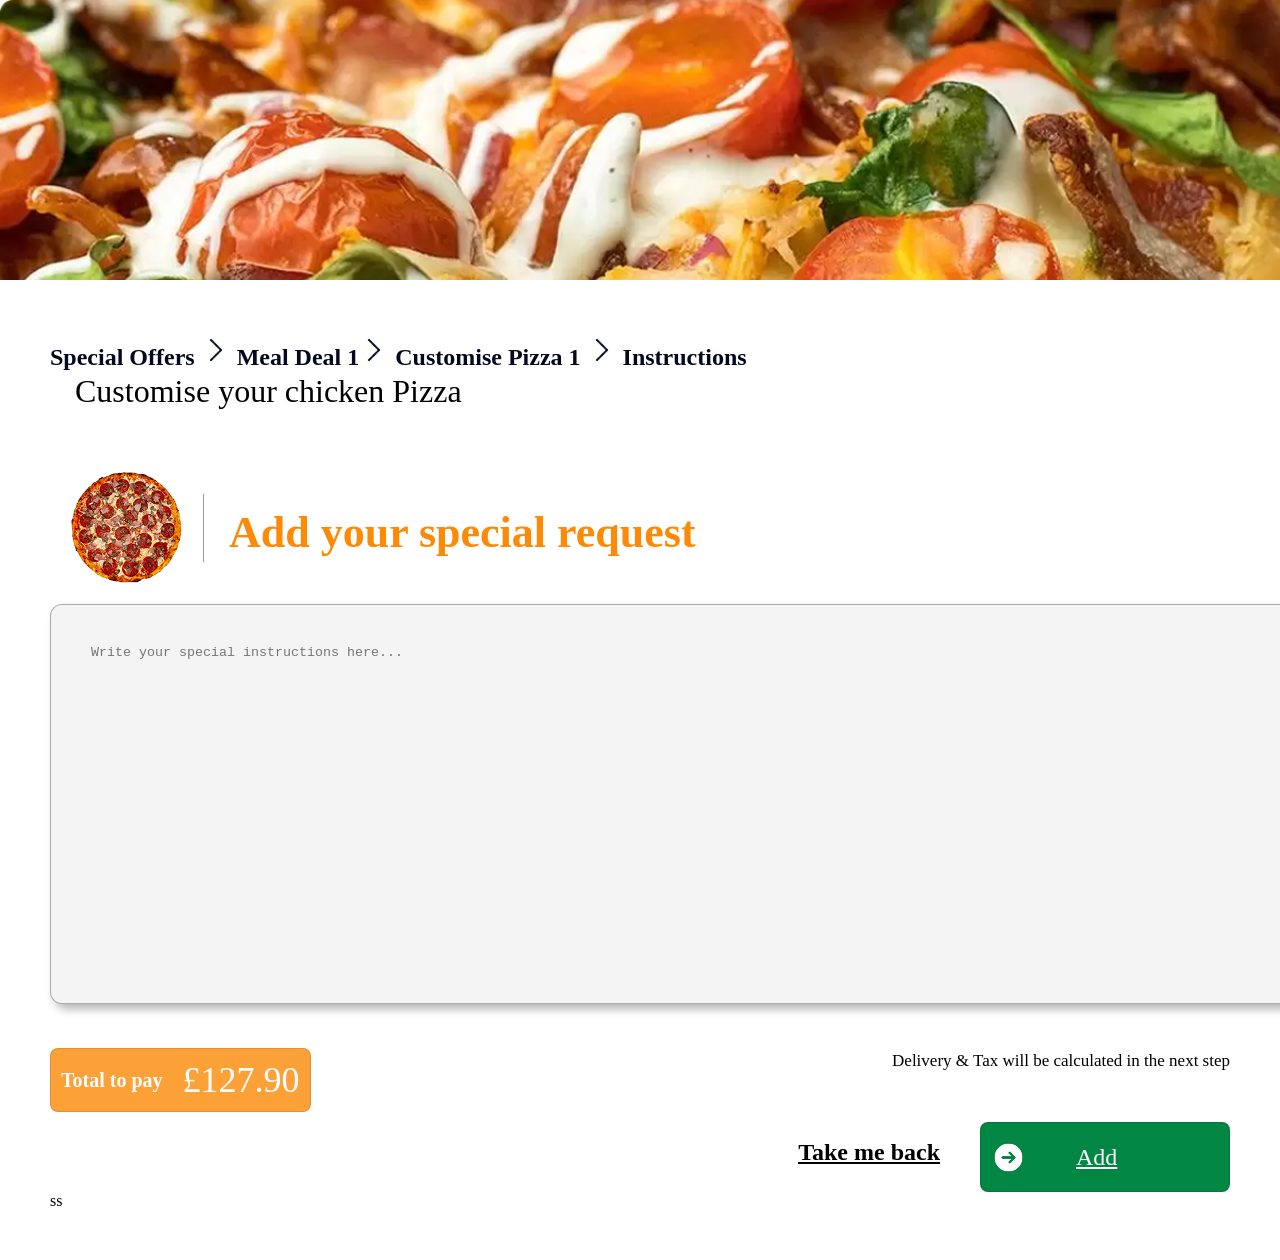
==== add-request/add-request.html @ 506991a3 "Designed a simple Food Delivery Website" ====
<!DOCTYPE html>
<html lang="en">
<head>
    <meta charset="UTF-8">
    <meta name="viewport" content="width=device-width, initial-scale=1.0">
    <title>Add your Request</title>
    <link rel="stylesheet" href="./add-request.css">
</head>
<body>
    <section class="bg"></section>
    <section class="add">
        <div class="add-req">
            <h3>Special Offers <img src="../home/images/Back.png" alt=""> Meal Deal 1<img src="../home/images/Back.png" alt=""> Customise Pizza 1 <img src="../home/images/Back.png" alt=""> Instructions</h3>
            <p style="font-size: 32px; margin-left: 25px; line-height: 40px;">Customise your chicken Pizza</p>
        </div>
        <div class="sel-op">
            <img src="../home/images/Polo.png" alt="">
            <div class="pizzamenText">
                <h4 style="font-size: 44px; line-height: 58px; margin-left: 15px; color: #FC8A06; text-align: center;">Add your special request</h4>
            </div>
        </div>
        <div class="textarea">
            <form action="">
                <textarea name="instruction" id="" placeholder="Write your special instructions here..."></textarea>
            </form>
        </div>
        <div class="tot-del">
            <div class="total-pay"><h4>Total to pay</h4><p>£127.90</p></div>
            <p style="font-size: 17px;line-height: 25px; align-items: center;">Delivery & Tax will be calculated in the next step</p>
        </div>
        <div class="take-back">
            <a href="../customize-pizza/customize.html"><h4 style="text-decoration: solid black underline; font-size: 24px; color: black;">Take me back</h4></a>
            <div class="next">
                <img src="../home/images/Forward Button (1).png" alt="">
                <a href=""><p style="text-decoration: solid white underline; color: white;">Add</p></a>
            </div>
        </div>ss
    </section>
</body>
</html>
---- add-request/add-request.css ----
*{
    margin: 0;
    padding: 0;
    box-sizing: border-box;
}

.bg{
    background-image: url("../home/images/cusPizza.png");
    height: 280px;
    width: 1350px;
    background-size: cover;
    background-repeat: no-repeat;
}
.add{
    background-color: white;
    padding: 50px;
}
.add-req h3{
    font-size: 24px;
    color: #03081F;
}
.add-req h3 img{
    width: 30px;
    height: 30px;
    margin-top: 5px;
}
.sel-op{
    background-color: transparent;
    display: flex;
    align-items: center;
    padding: 20px;
    margin-top: 40px;
  
}
.sel-op img{
    width: 113px;
    height: 113px;
}
.pizzamenText{
    padding: 10px 10px 0 10px;
    display: flex;
    border-left: 1px solid #00000066;
    margin-left: 20px;  
}
.textarea form textarea{
    background-color: #F4F4F4;
    box-shadow: 5px 5px 10px #0000004D;
    border: 1px solid #0000004D;
    border-radius: 12px;
    height: 400px;
    width: 1250px;
    padding: 40px;
}
.tot-del{
    display: flex;
    justify-content: space-between;
    margin-top: 40px;
}
.total-pay{
    background-color: #FC8A06CC;
    border: 1px solid #0000001C;
    border-radius: 8px;
    display: flex;
    align-items: center;
    justify-content: space-between;
    padding: 10px;
    color: white;
}
.total-pay h4{
    font-size: 20px;
    margin-right: 20px;
}
.total-pay p{
    font-size: 36px;
}
.next{
    background-color: #028643;
    border: 1px solid #0000001C;
    border-radius: 8px;
    display: flex;
    align-items: center;
    padding: 10px;
    color: white; 
    margin-top: 10px;
    margin-left: 40px;
    height: 70px;
    width: 250px;
}
.next p{
   font-size: 24px;
   margin-left: 50px;
   text-align: center;
}
.take-back{
    display: flex;
    align-items: center;
    justify-content: right;
}
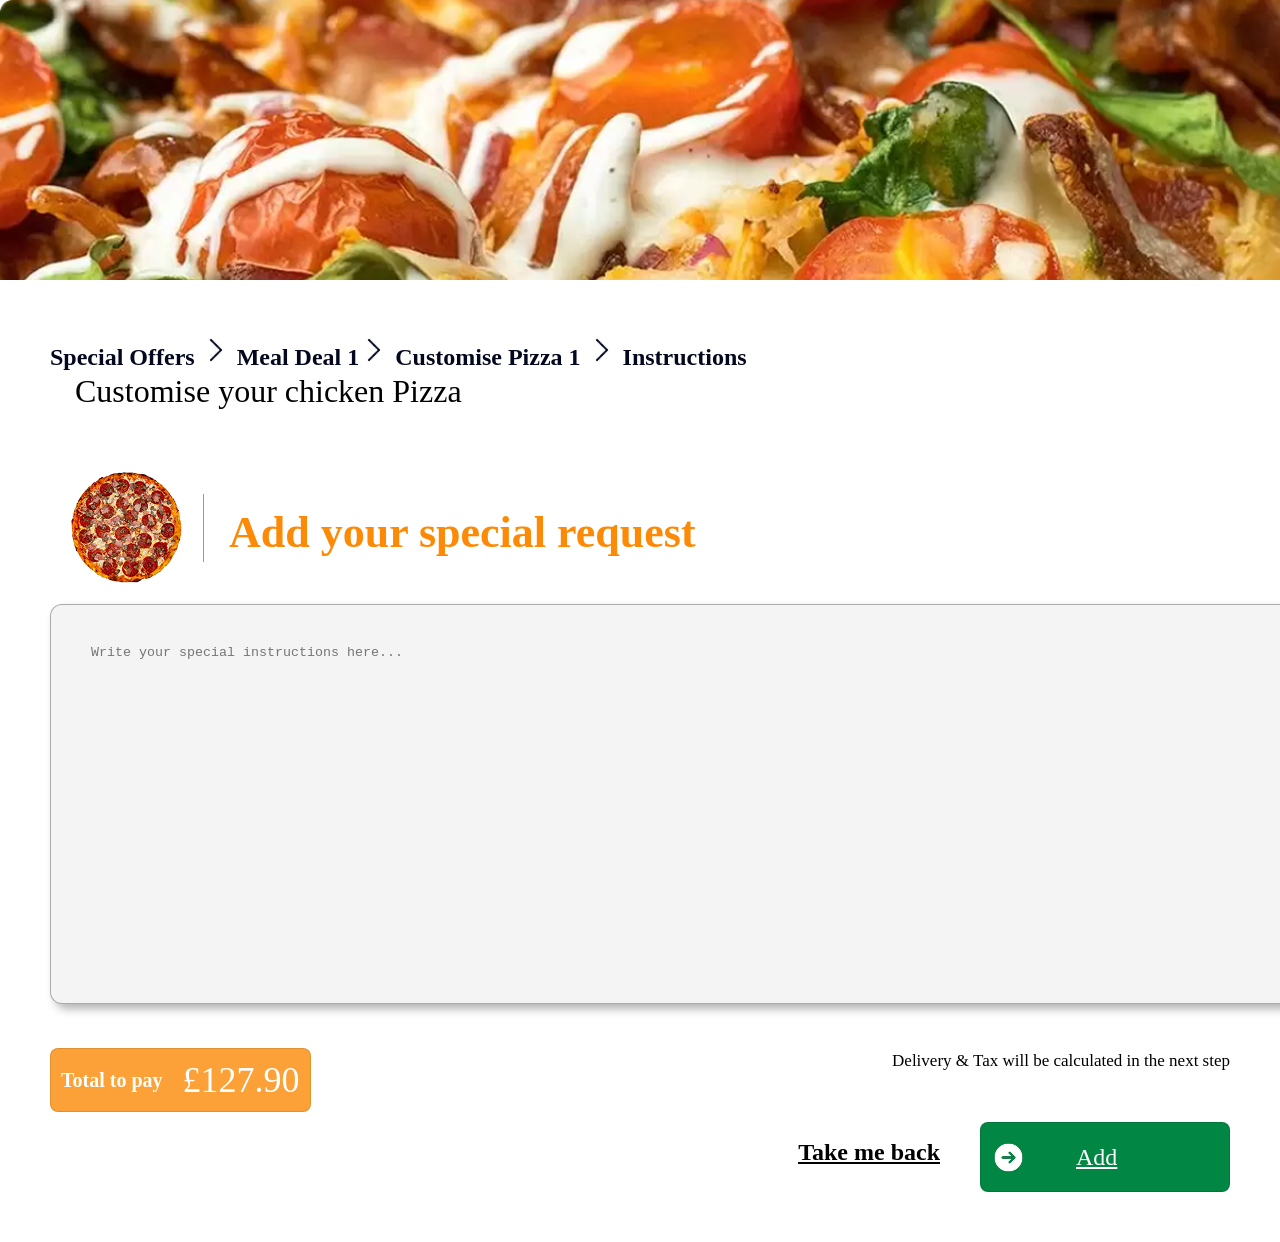
==== commit 516a3283: "Made few changes" ====
--- a/add-request/add-request.html
+++ b/add-request/add-request.html
@@ -10,11 +10,11 @@
     <section class="bg"></section>
     <section class="add">
         <div class="add-req">
-            <h3>Special Offers <img src="../home/images/Back.png" alt=""> Meal Deal 1<img src="../home/images/Back.png" alt=""> Customise Pizza 1 <img src="../home/images/Back.png" alt=""> Instructions</h3>
+            <h3>Special Offers <img src="../images/Back.png" alt=""> Meal Deal 1<img src="../images/Back.png" alt=""> Customise Pizza 1 <img src="../images/Back.png" alt=""> Instructions</h3>
             <p style="font-size: 32px; margin-left: 25px; line-height: 40px;">Customise your chicken Pizza</p>
         </div>
         <div class="sel-op">
-            <img src="../home/images/Polo.png" alt="">
+            <img src="../images/Polo.png" alt="">
             <div class="pizzamenText">
                 <h4 style="font-size: 44px; line-height: 58px; margin-left: 15px; color: #FC8A06; text-align: center;">Add your special request</h4>
             </div>
@@ -31,10 +31,10 @@
         <div class="take-back">
             <a href="../customize-pizza/customize.html"><h4 style="text-decoration: solid black underline; font-size: 24px; color: black;">Take me back</h4></a>
             <div class="next">
-                <img src="../home/images/Forward Button (1).png" alt="">
+                <img src="../images/Forward Button (1).png" alt="">
                 <a href=""><p style="text-decoration: solid white underline; color: white;">Add</p></a>
             </div>
-        </div>ss
+        </div>
     </section>
 </body>
 </html>
--- a/add-request/add-request.css
+++ b/add-request/add-request.css
@@ -5,7 +5,7 @@
 }
 
 .bg{
-    background-image: url("../home/images/cusPizza.png");
+    background-image: url("../images/cusPizza.png");
     height: 280px;
     width: 1350px;
     background-size: cover;
